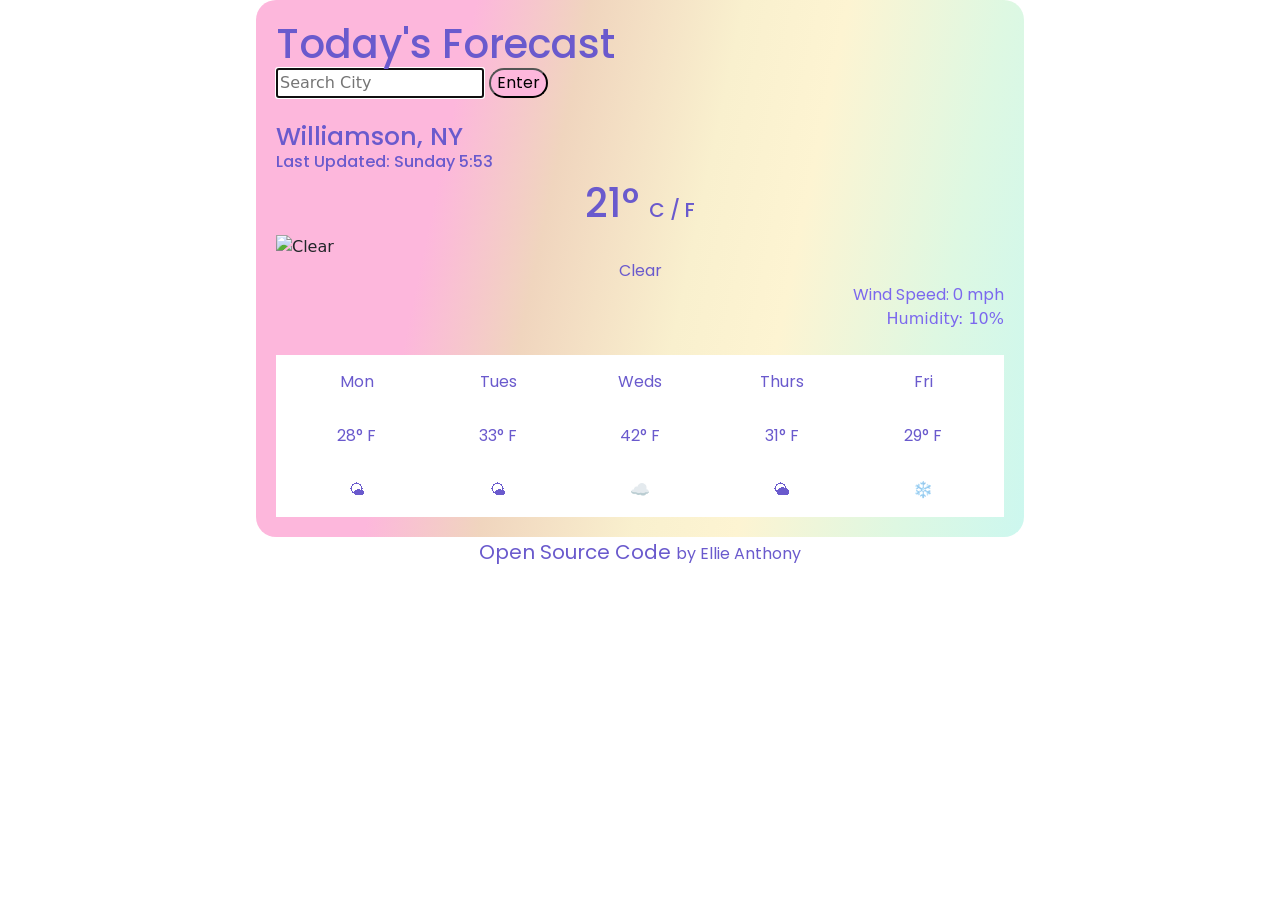
==== index.html @ 5e2bef0a "added conversion to all" ====
<!DOCTYPE html>
<html lang="en">
  <head>
    <meta charset="UTF-8" />
    <meta http-equiv="X-UA-Compatible" content="IE=edge" />
    <meta name="viewport" content="width=device-width, initial-scale=1.0" />
    <title>Ellie's Weather App</title>
    <link
      href="https://cdn.jsdelivr.net/npm/bootstrap@5.1.3/dist/css/bootstrap.min.css"
      rel="stylesheet"
      integrity="sha384-1BmE4kWBq78iYhFldvKuhfTAU6auU8tT94WrHftjDbrCEXSU1oBoqyl2QvZ6jIW3"
      crossorigin="anonymous"
    />
    <link rel="stylesheet" href="styles.css" />
    <link rel="preconnect" href="https://fonts.googleapis.com" />
    <link rel="preconnect" href="https://fonts.gstatic.com" crossorigin />
    <link
      href="https://fonts.googleapis.com/css2?family=Poppins:ital,wght@0,100;0,200;0,300;0,400;0,500;1,100;1,200;1,300;1,400&display=swap"
      rel="stylesheet"
    />
    <script src="https://cdn.jsdelivr.net/npm/axios/dist/axios.min.js"></script>
  </head>
  <body>
    <div class="container">
      <h1>Today's Forecast</h1>
      <form id="search-form">
        <input
          autocomplete="off"
          autofocus="on"
          type="text"
          placeholder="Search City"
          id="city-input"
        />
        <button>Enter</button>
      </form>
      <br />
      <h2 id="location">Williamson, NY</h2>
      <h3>Last Updated: Thursday 10:00</h3>
      <h4>
        <span id="number">21° </span>
        <a href="#" id="celc"> C / </a> <a href="#" id="fahr"> F </a>
      </h4>
      <img
        src="https://openweathermap.org/img/wn/10d@2x.png"
        alt="Clear"
        id="icon"
      />
      <div class="current" id="state">Clear</div>
      <div class="wind" id="windSpeed">Wind Speed: 0 mph</div>
      <div class="humidity" id="humid">Humidity: 10%</div>
      <br />
      <div class="row">
        <div class="col">Mon</div>
        <div class="col">Tues</div>
        <div class="col">Weds</div>
        <div class="col">Thurs</div>
        <div class="col">Fri</div>
      </div>
      <div class="row">
        <div class="col">28° F</div>
        <div class="col">33° F</div>
        <div class="col">42° F</div>
        <div class="col">31° F</div>
        <div class="col">29° F</div>
      </div>
      <div class="row">
        <div class="col">🌤</div>
        <div class="col">🌤</div>
        <div class="col">☁️</div>
        <div class="col">🌥</div>
        <div class="col">❄️</div>
      </div>
    </div>
    <footer>
      <a href="https://github.com/elliebanthony/rainbow-weather" target="blank">
        Open Source Code
      </a>
      by Ellie Anthony
    </footer>
    <script src="script.js"></script>
  </body>
</html>
---- styles.css ----
.container {
  background: linear-gradient(
    101.9deg,
    rgb(253, 183, 220) 25%,
    rgb(240, 213, 190) 38.1%,
    rgb(249, 240, 206) 55.5%,
    rgb(253, 244, 210) 67.3%,
    rgb(222, 248, 226) 85.2%,
    rgb(200, 247, 242) 103.6%
  );
  padding: 20px;
  border-radius: 20px;
  max-width: 60%;
}
h1 {
  position: relative;
  width: 100%;
  font-family: "Poppins", sans-serif;
  margin: 0 auto;
  color: slateblue;
}
button {
  position: relative;
  font-family: "Poppins", sans-serif;
  background-color: rgb(253, 183, 220);
  box-shadow: steelblue;
  border-radius: 15px;
}
h2 {
  width: 100%;
  font-family: "Poppins", sans-serif;
  color: slateblue;
  margin: 0 auto;
  display: block;
  font-size: 25px;
}
h3 {
  color: slateblue;
  font-family: "Poppins", sans-serif;
  font-size: 16px;
}
h4 {
  width: 100%;
  font-family: "Poppins", sans-serif;
  color: slateblue;
  font-size: 40px;
  text-align: center;
}
a {
  font-size: 20px;
  text-decoration: none;
  color: slateblue;
}
img {
  display: block;
  margin: 0 auto;
}
.current {
  text-align: center;
  color: slateblue;
  font-family: "Poppins", sans-serif;
}
.wind {
  font-family: "Poppins", sans-serif;
  color: mediumslateblue;
  text-align: right;
}
.humidity {
  color: mediumslateblue;
  text-align: right;
  margin: 0 auto;
}
.col {
  margin: 0 auto;
  padding: 5px;
  text-align: center;
}
.row {
  font-family: "Poppins", sans-serif;
  padding: 10px;
  color: slateblue;
  width: 100%;
  background-color: white;
  margin: 0 auto;
}
footer {
  text-align: center;
  font-family: "Poppins", sans-serif;
  color: slateblue;
}
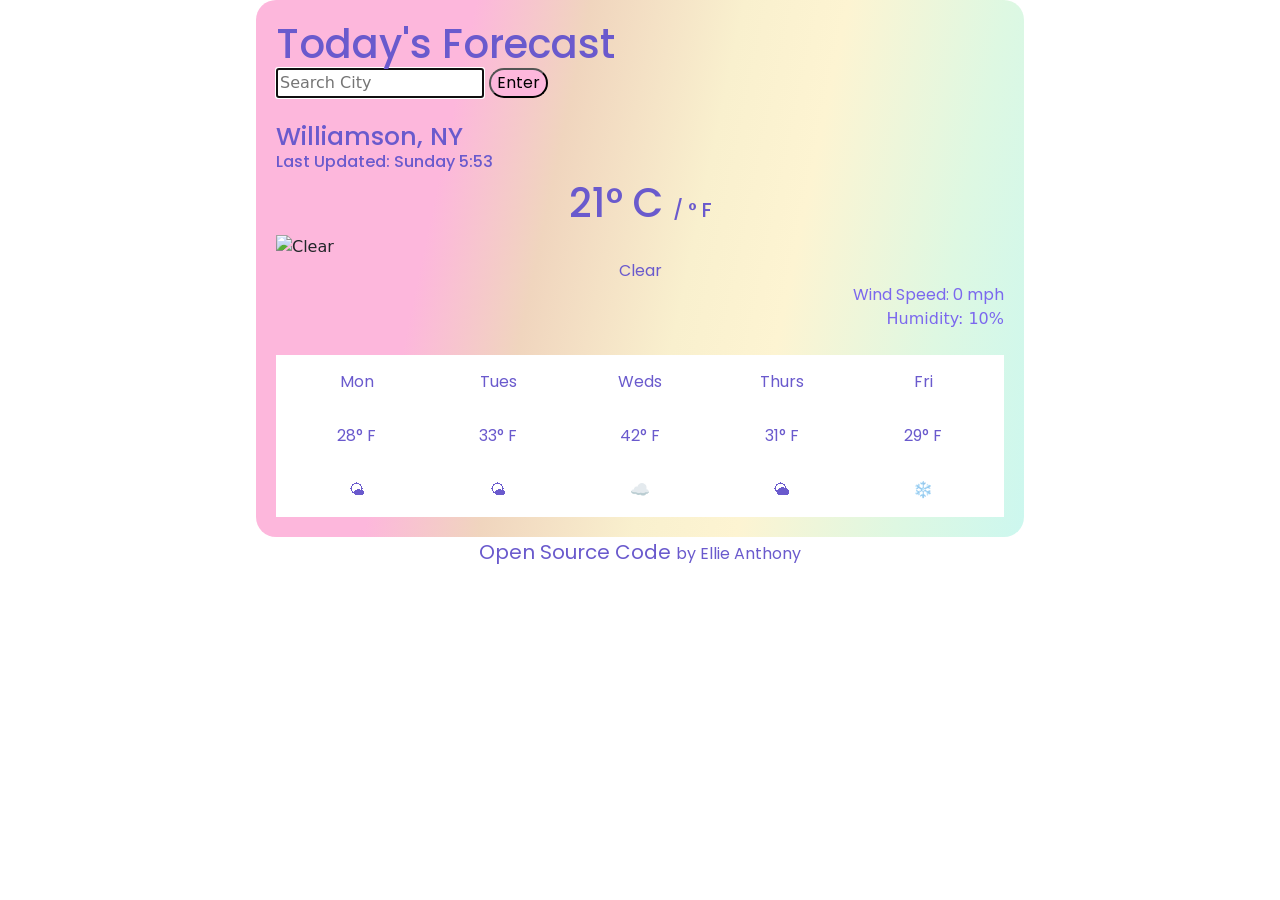
==== commit d5b5157a: "fixing convertor" ====
--- a/index.html
+++ b/index.html
@@ -37,8 +37,8 @@
       <h2 id="location">Williamson, NY</h2>
       <h3>Last Updated: Thursday 10:00</h3>
       <h4>
-        <span id="number">21° </span>
-        <a href="#" id="celc"> C / </a> <a href="#" id="fahr"> F </a>
+        <span id="number">21° C </span>
+        <a href="#" id="fahr"> / ° F </a>
       </h4>
       <img
         src="https://openweathermap.org/img/wn/10d@2x.png"
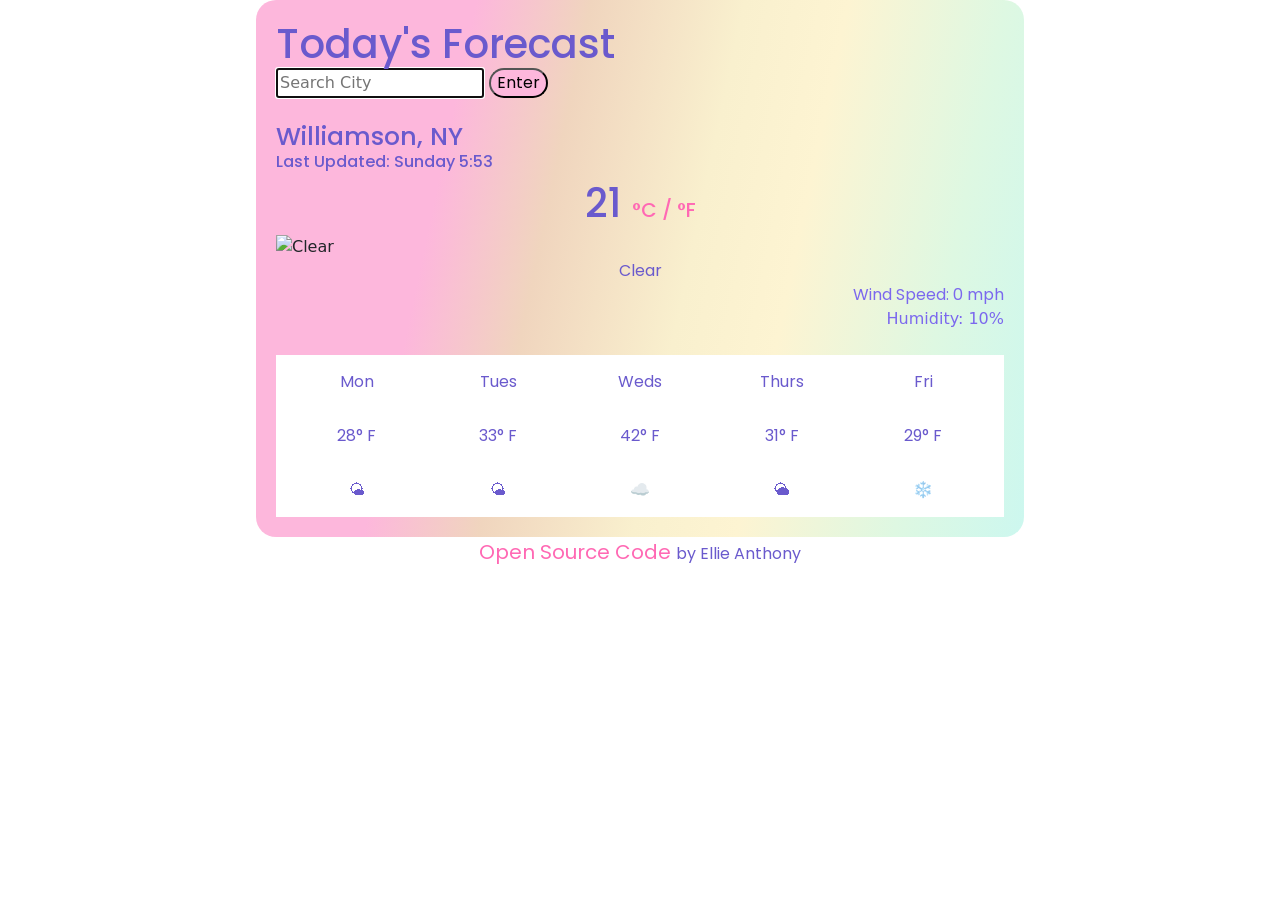
==== commit 5dc89df4: "added celc and fahr conversion" ====
--- a/index.html
+++ b/index.html
@@ -37,8 +37,9 @@
       <h2 id="location">Williamson, NY</h2>
       <h3>Last Updated: Thursday 10:00</h3>
       <h4>
-        <span id="number">21° C </span>
-        <a href="#" id="fahr"> / ° F </a>
+        <span id="number">21 </span>
+        <a href="#" id="celc"> °C / </a>
+        <a href="#" id="fahr"> °F </a>
       </h4>
       <img
         src="https://openweathermap.org/img/wn/10d@2x.png"
--- a/styles.css
+++ b/styles.css
@@ -49,7 +49,7 @@
 a {
   font-size: 20px;
   text-decoration: none;
-  color: slateblue;
+  color: hotpink;
 }
 img {
   display: block;
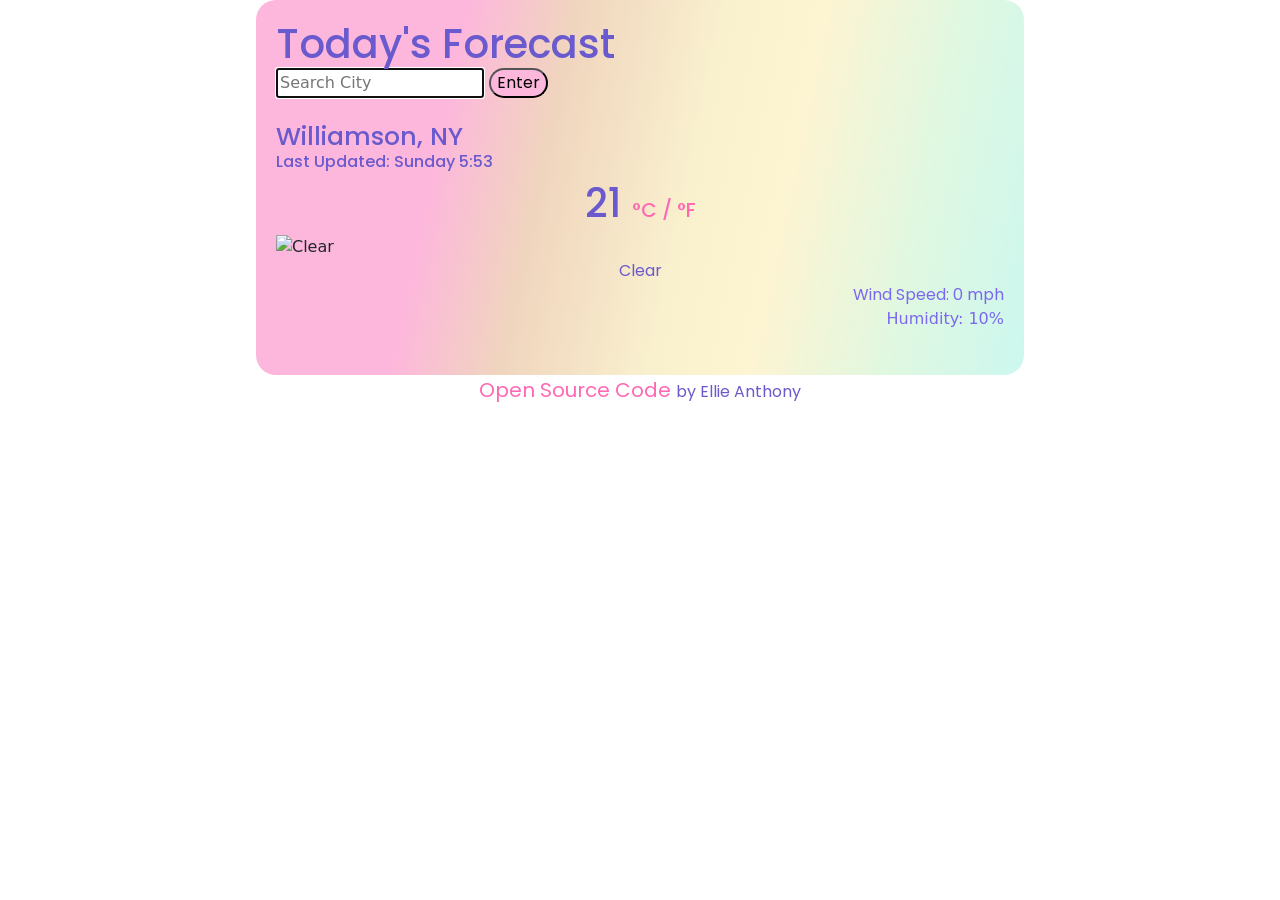
==== commit e70e45c2: "adding forecast" ====
--- a/index.html
+++ b/index.html
@@ -50,27 +50,7 @@
       <div class="wind" id="windSpeed">Wind Speed: 0 mph</div>
       <div class="humidity" id="humid">Humidity: 10%</div>
       <br />
-      <div class="row">
-        <div class="col">Mon</div>
-        <div class="col">Tues</div>
-        <div class="col">Weds</div>
-        <div class="col">Thurs</div>
-        <div class="col">Fri</div>
-      </div>
-      <div class="row">
-        <div class="col">28° F</div>
-        <div class="col">33° F</div>
-        <div class="col">42° F</div>
-        <div class="col">31° F</div>
-        <div class="col">29° F</div>
-      </div>
-      <div class="row">
-        <div class="col">🌤</div>
-        <div class="col">🌤</div>
-        <div class="col">☁️</div>
-        <div class="col">🌥</div>
-        <div class="col">❄️</div>
-      </div>
+      <div class="weather-forecast" id="forecast">Hello there</div>
     </div>
     <footer>
       <a href="https://github.com/elliebanthony/rainbow-weather" target="blank">
--- a/styles.css
+++ b/styles.css
@@ -79,9 +79,19 @@
   font-family: "Poppins", sans-serif;
   padding: 10px;
   color: slateblue;
-  width: 100%;
   background-color: white;
   margin: 0 auto;
+  border-radius: 20px;
+}
+.forecast-date {
+  text-align: center;
+}
+.forecast-icon {
+  margin: 0 auto;
+  padding: 0px;
+}
+.forecast-temp {
+  text-align: center;
 }
 footer {
   text-align: center;
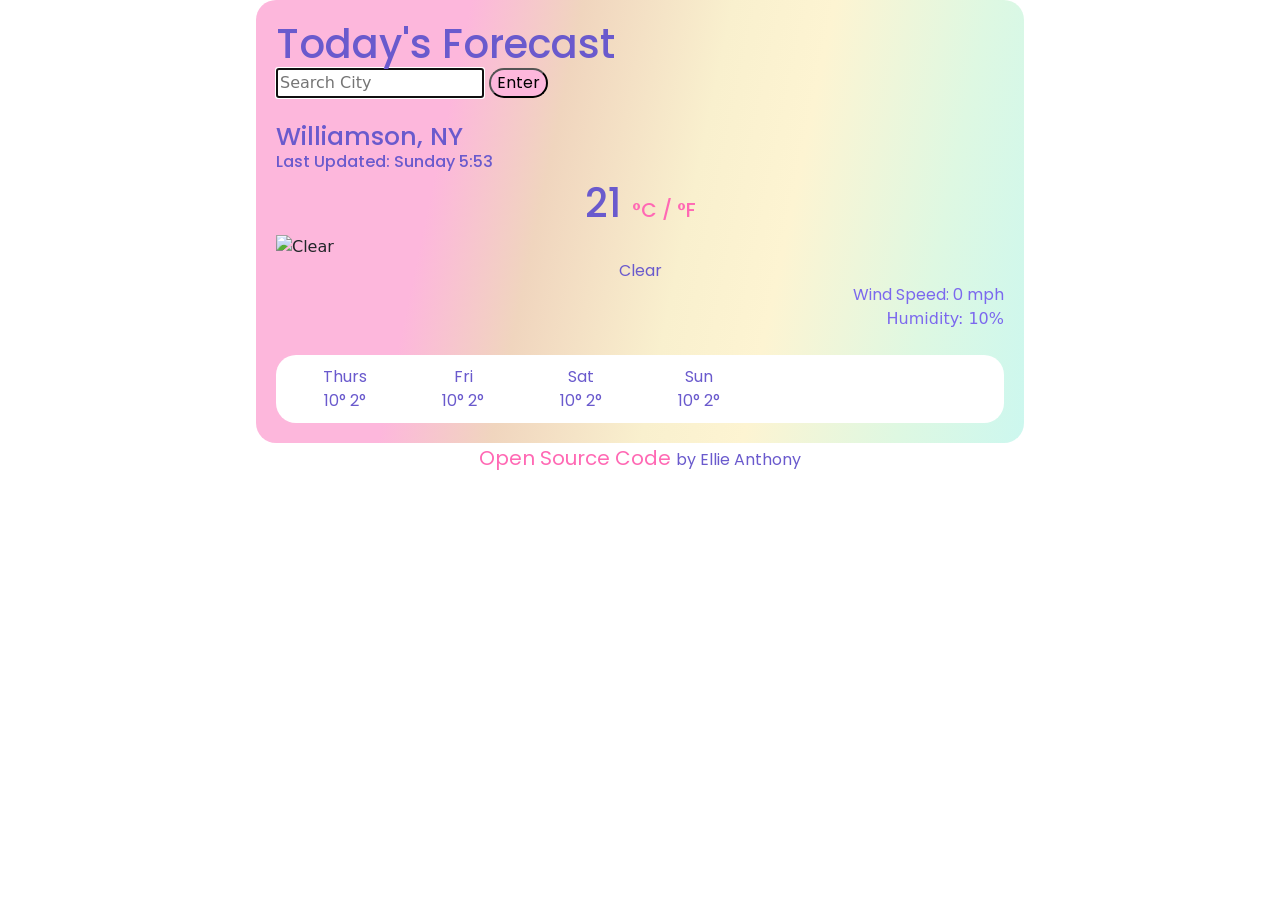
==== commit e1024f95: "implemented html into js for forecast" ====
--- a/index.html
+++ b/index.html
@@ -50,7 +50,7 @@
       <div class="wind" id="windSpeed">Wind Speed: 0 mph</div>
       <div class="humidity" id="humid">Humidity: 10%</div>
       <br />
-      <div class="weather-forecast" id="forecast">Hello there</div>
+      <div id="forecast"></div>
     </div>
     <footer>
       <a href="https://github.com/elliebanthony/rainbow-weather" target="blank">
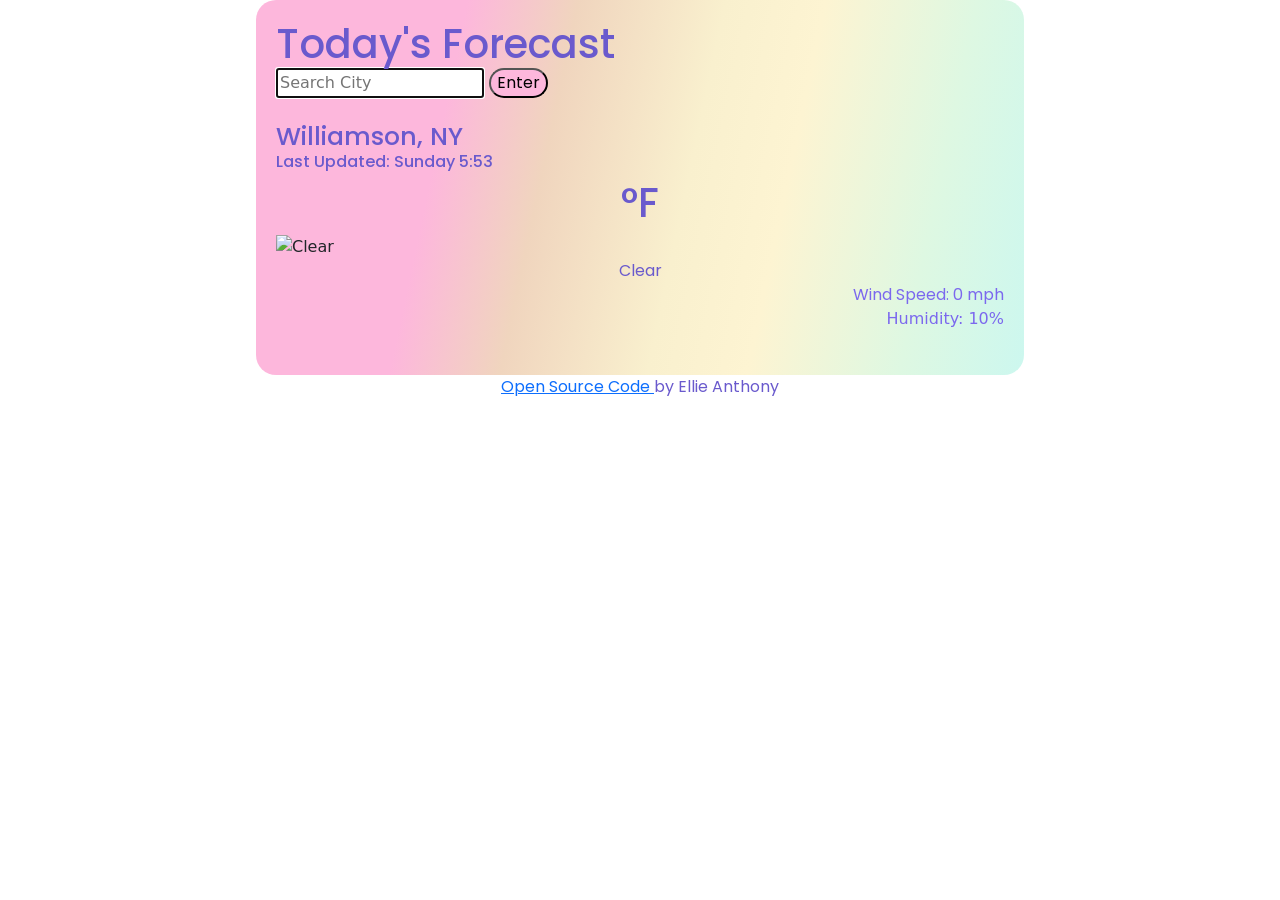
==== commit e10336c7: "removed cel/farh convert" ====
--- a/index.html
+++ b/index.html
@@ -37,9 +37,7 @@
       <h2 id="location">Williamson, NY</h2>
       <h3>Last Updated: Thursday 10:00</h3>
       <h4>
-        <span id="number">21 </span>
-        <a href="#" id="celc"> °C / </a>
-        <a href="#" id="fahr"> °F </a>
+        <span id="number"> °F </span>
       </h4>
       <img
         src="https://openweathermap.org/img/wn/10d@2x.png"
--- a/styles.css
+++ b/styles.css
@@ -46,11 +46,6 @@
   font-size: 40px;
   text-align: center;
 }
-a {
-  font-size: 20px;
-  text-decoration: none;
-  color: hotpink;
-}
 img {
   display: block;
   margin: 0 auto;
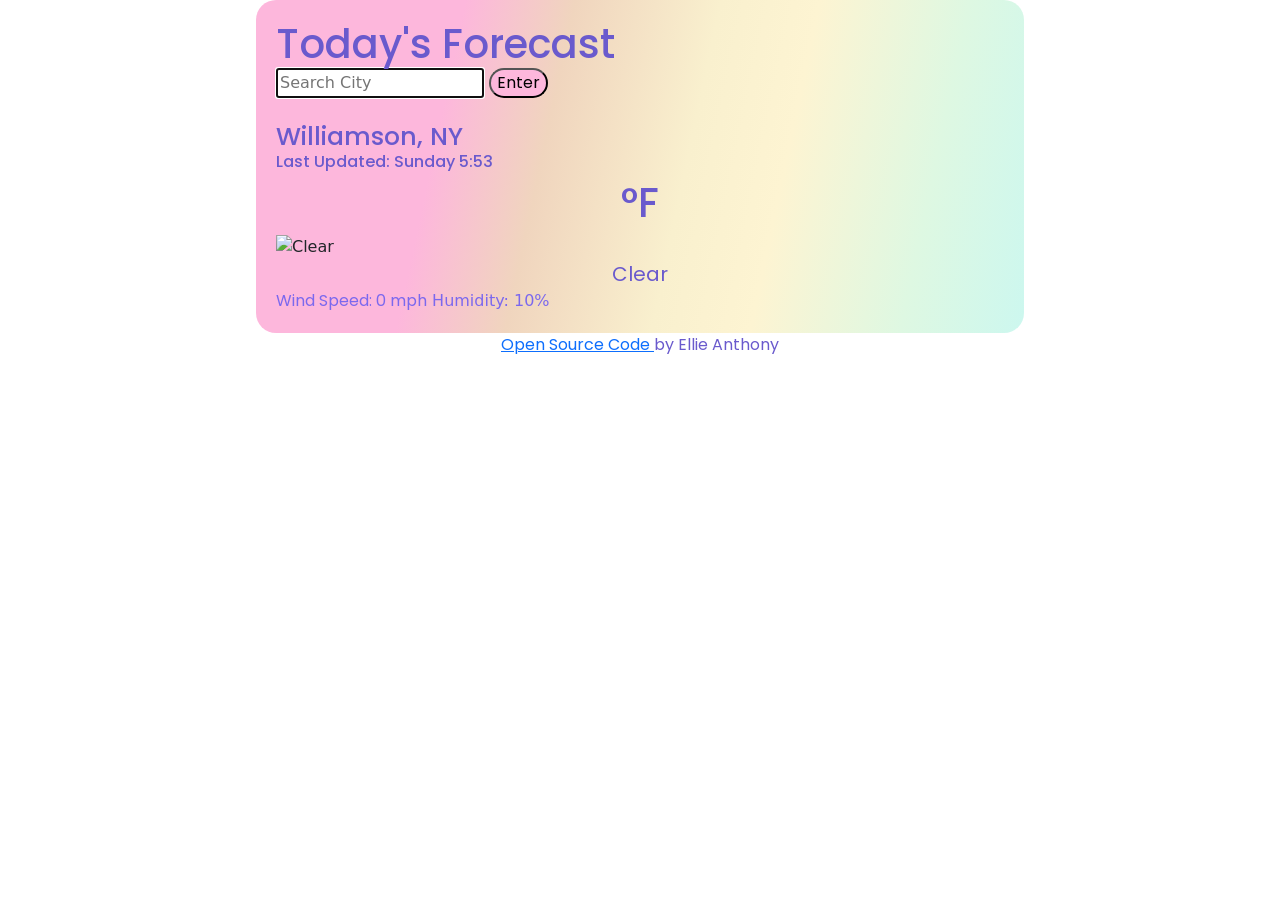
==== commit 20026f26: "fixing css humid" ====
--- a/index.html
+++ b/index.html
@@ -45,8 +45,8 @@
         id="icon"
       />
       <div class="current" id="state">Clear</div>
-      <div class="wind" id="windSpeed">Wind Speed: 0 mph</div>
-      <div class="humidity" id="humid">Humidity: 10%</div>
+      <span class="wind" id="windSpeed">Wind Speed: 0 mph</span>
+      <span class="humidity" id="humid">Humidity: 10%</span>
       <br />
       <div id="forecast"></div>
     </div>
--- a/styles.css
+++ b/styles.css
@@ -54,18 +54,20 @@
   text-align: center;
   color: slateblue;
   font-family: "Poppins", sans-serif;
+  font-size: 20px;
 }
 .wind {
   font-family: "Poppins", sans-serif;
   color: mediumslateblue;
-  text-align: right;
+  text-align: left;
+  margin: 0 auto;
 }
 .humidity {
   color: mediumslateblue;
   text-align: right;
-  margin: 0 auto;
+  width: 90%;
 }
-.col {
+.col-2 {
   margin: 0 auto;
   padding: 5px;
   text-align: center;
@@ -80,13 +82,16 @@
 }
 .forecast-date {
   text-align: center;
+  margin: 0 auto;
 }
 .forecast-icon {
   margin: 0 auto;
   padding: 0px;
+  text-align: center;
 }
 .forecast-temp {
   text-align: center;
+  margin: 0 auto;
 }
 footer {
   text-align: center;
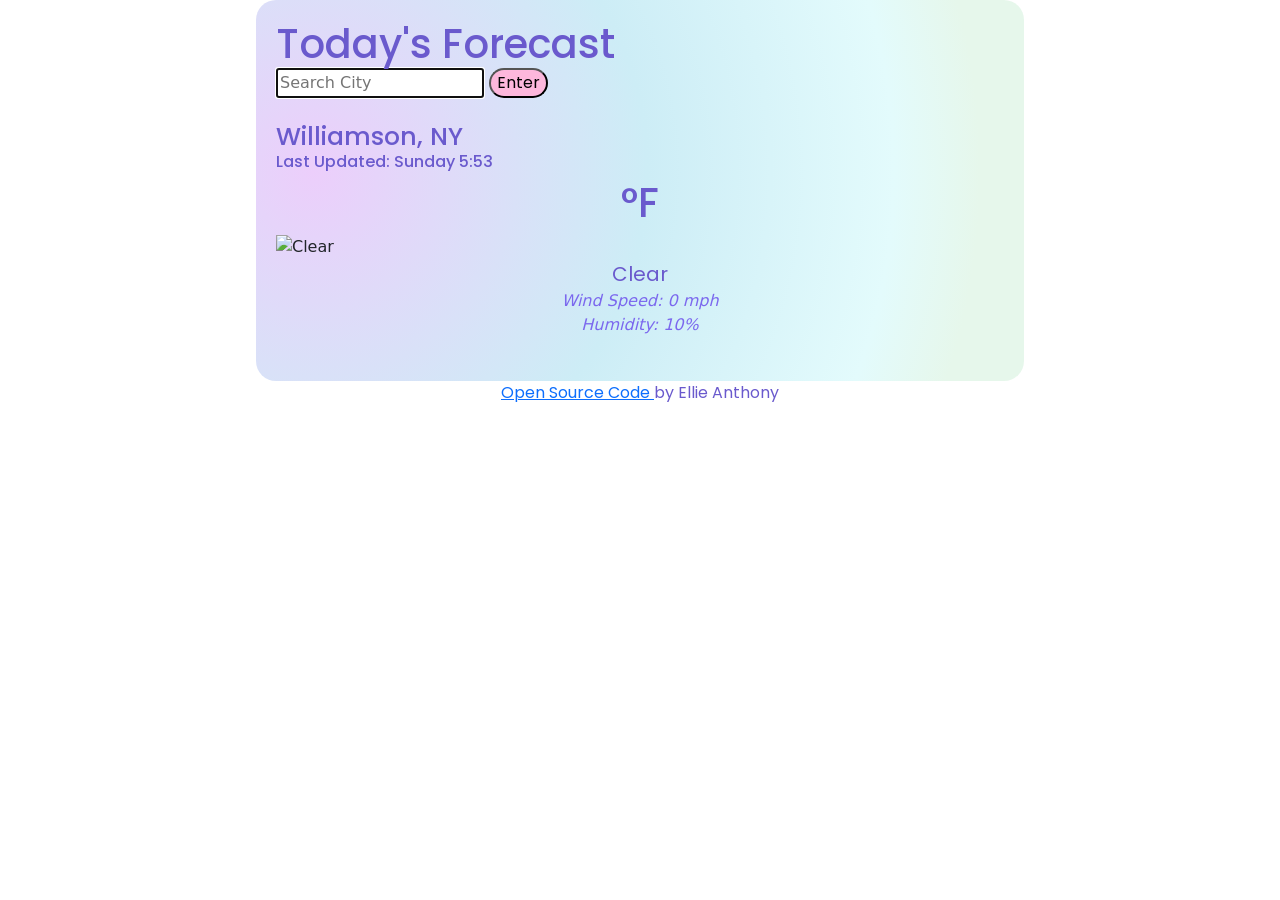
==== commit 19b68487: "spacing in wind and humidity css/html" ====
--- a/index.html
+++ b/index.html
@@ -45,8 +45,8 @@
         id="icon"
       />
       <div class="current" id="state">Clear</div>
-      <span class="wind" id="windSpeed">Wind Speed: 0 mph</span>
-      <span class="humidity" id="humid">Humidity: 10%</span>
+      <div class="wind" id="windSpeed">Wind Speed: 0 mph</div>
+      <div class="humidity" id="humid">Humidity: 10%</div>
       <br />
       <div id="forecast"></div>
     </div>
--- a/styles.css
+++ b/styles.css
@@ -1,13 +1,12 @@
 .container {
-  background: linear-gradient(
-    101.9deg,
-    rgb(253, 183, 220) 25%,
-    rgb(240, 213, 190) 38.1%,
-    rgb(249, 240, 206) 55.5%,
-    rgb(253, 244, 210) 67.3%,
-    rgb(222, 248, 226) 85.2%,
-    rgb(200, 247, 242) 103.6%
+  background: radial-gradient(
+    circle at 7.4% 45.1%,
+    rgb(236, 206, 251) 0%,
+    rgb(205, 237, 246) 45.1%,
+    rgb(227, 251, 252) 78.4%,
+    rgb(230, 247, 235) 90%
   );
+
   padding: 20px;
   border-radius: 20px;
   max-width: 60%;
@@ -57,19 +56,21 @@
   font-size: 20px;
 }
 .wind {
-  font-family: "Poppins", sans-serif;
   color: mediumslateblue;
-  text-align: left;
-  margin: 0 auto;
+  font-style: italic;
+  display: flex;
+  justify-content: space-evenly;
 }
+
 .humidity {
   color: mediumslateblue;
-  text-align: right;
-  width: 90%;
+  font-style: italic;
+  display: flex;
+  justify-content: space-evenly;
 }
 .col-2 {
   margin: 0 auto;
-  padding: 5px;
+  display: block;
   text-align: center;
 }
 .row {
